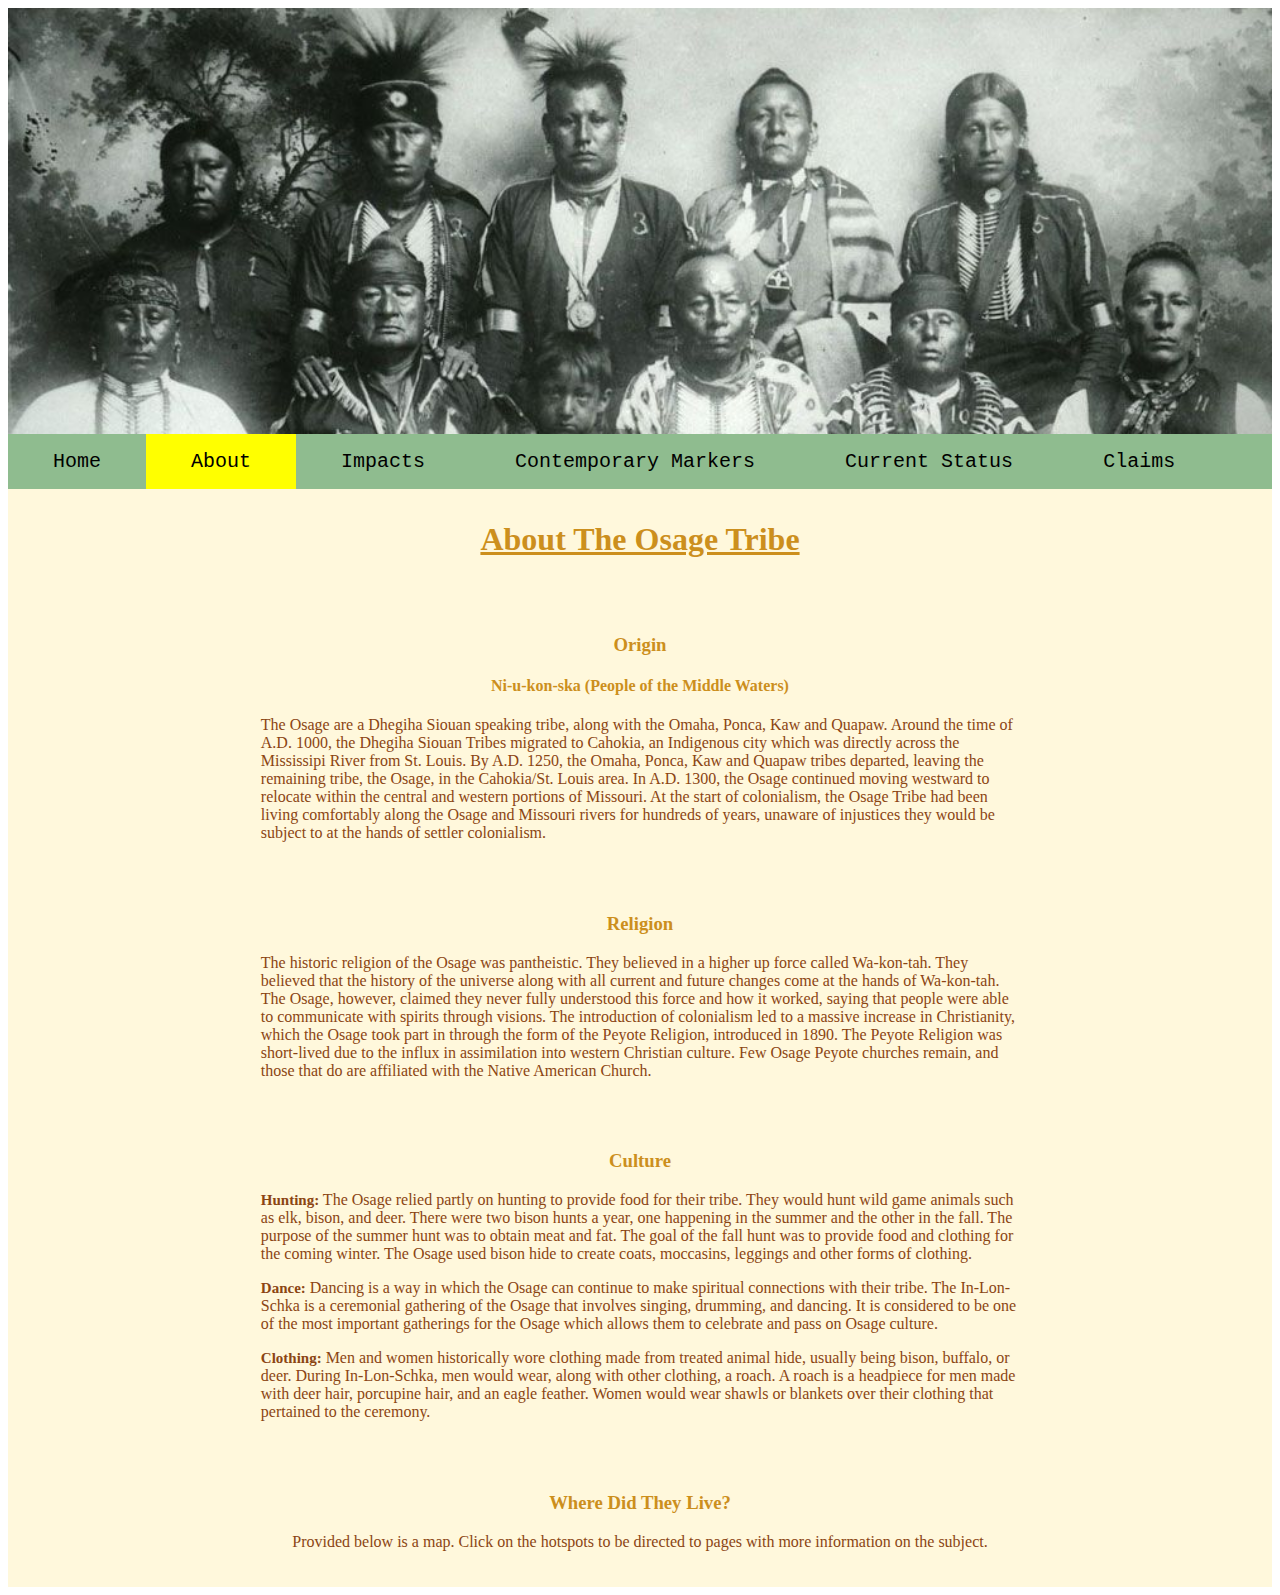
==== About.htm @ 8feeb459 "Addition of pages" ====
<!DOCTYPE html>

<html lang="en"> 

  <head>
	<meta http-equiv="content-type" content="text/html; charset=utf-8" /> 
  <link rel="stylesheet" href="TopNavSS.css" type="text/css"/>
  <link rel="stylesheet" href="PageLayout.css" type="text/css"/>

	<title>About Osage Indians</title>

	<style>

    p#mp {font-family: Verdana; text-align: center; color: saddlebrown;}

	</style>

  <script type="text/javascript">

function myFunction() {
			var x = document.getElementById("mytopnav");
			if (x.className === "topnav") {
				x.className += " responsive";
			} else {
				x.className = "topnav";
			}
		}


  </script>
	
	
	
  </head>

  <body>
    <div id="banner">
      <h1 id="heading"></h1>
    </div>
    <div class="topnav" id="mytopnav">
      <a href="Home.htm">Home</a>
      <a href="About.htm" class="active">About</a>
      <a href="Impacts.htm">Impacts</a>
      <a href="ContMarkers.htm">Contemporary Markers</a>   
      <a href="Status.htm">Current Status</a>
      <a href="Claims.htm">Claims</a>
      <a href="javascript:void(0);" style="font-size:15px;" class="icon" onclick="myFunction()">&#9776;</a>
    </div>

<div id="layout">

    <h1>About The Osage Tribe</h1>

    <br/>
    <br/>

    <h3>Origin</h3>
    <h4>Ni-u-kon-ska (People of the Middle Waters)</h4>
    <p>
      The Osage are a Dhegiha Siouan speaking tribe, along with the Omaha, Ponca, Kaw and Quapaw. Around the time 
      of A.D. 1000, the Dhegiha Siouan Tribes migrated to Cahokia, an Indigenous city which was directly across the Mississipi River from 
      St. Louis. By A.D. 1250, the Omaha, Ponca, Kaw and Quapaw tribes departed, leaving the remaining tribe, the Osage, in the Cahokia/St. Louis 
      area. In A.D. 1300, the Osage continued moving westward to relocate within the central and western portions of Missouri. 
      At the start of colonialism, the Osage Tribe had been living comfortably along the Osage and Missouri rivers for hundreds of years, 
      unaware of injustices they would be subject to at the hands of settler colonialism.
    </p>

    <br/>
    <br/>
    <h3>Religion</h3>
    <p>
      The historic religion of the Osage was pantheistic. They believed in a higher up force called Wa-kon-tah. 
      They believed that the history of the universe along with all current and future changes come at the hands of Wa-kon-tah. 
      The Osage, however, claimed they never fully understood this force and how it worked, saying that people were able 
      to communicate with spirits through visions. The introduction of colonialism led to a massive increase in Christianity, which 
      the Osage took part in through the form of the Peyote Religion, introduced in 1890. The Peyote Religion was short-lived due 
      to the influx in assimilation into western Christian culture. Few Osage Peyote churches remain, and those that do 
      are affiliated with the Native American Church. 
    </p>

    <br/>
    <br/>

    <h3>Culture</h3>
    <p>
      <span style="font-weight: bold; font-size: 15px;">Hunting:</span> The Osage relied partly on hunting 
      to provide food for their tribe. They would hunt wild game animals such as elk, bison, and deer. There
      were two bison hunts a year, one happening in the summer and the other in the fall. The purpose of the 
      summer hunt was to obtain meat and fat. The goal of the fall hunt was to provide food and clothing for the coming winter. 
      The Osage used bison hide to create coats, moccasins, leggings and other forms of clothing.
    </p>
    <p>
      <span style="font-weight: bold; font-size: 15px;">Dance:</span> Dancing is a way in which the Osage can 
      continue to make spiritual connections with their tribe. The In-Lon-Schka is a ceremonial gathering of the Osage 
      that involves singing, drumming, and dancing. It is considered to be one of the most important gatherings for the Osage 
      which allows them to celebrate and pass on Osage culture.
    </p>
    <p>
      <span style="font-weight: bold; font-size: 15px;">Clothing:</span> Men and women historically wore 
      clothing made from treated animal hide, usually being bison, buffalo, or deer. During In-Lon-Schka, men would wear, 
      along with other clothing, a roach. A roach is a headpiece for men made with deer hair, porcupine hair, and an eagle 
      feather. Women would wear shawls or blankets over their clothing that pertained to the ceremony.
    </p>

    <br/>
    <br/>

    <h3>Where Did They Live?</h3>
    <p id="mp">Provided below is a map. Click on the hotspots to be directed to pages with more information on the subject.</p>

  </div>
  </body>
</html>
---- TopNavSS.css ----
div#banner {
        background: url(Osage2.jpg);
        background-size: cover;
        max-width: 100%;
        padding: 15%;
}

h1#heading {
        color: black;
        font-weight: bold;
        font-family: Didot;
        text-align: center;
        font-size: 70px;
}

/* styles for menu below */
.topnav {
        background-color: darkseagreen;
        overflow: hidden;
        font-family: Courier New;
}

.topnav a {
        float: left;
        color: black;
        display: block;
        text-align: center;
        padding: 16px 45px;
        text-decoration: none;
        font-size: 20px;
}

.active {
        background-color: yellow;
        color: white;
}

.drpdwn {
        float: left;
        overflow: hidden;
}

.drpdwn .drpbtn {
        font-size: 16px;
        border: none;
        outline: none;
        color: black;
        padding: 14px 24px;
        font-family: inherit;
        background-color: inherit;
        margin: 0;
}

.drpdwncontent {
        position: absolute;
        display: none;
        background-color: white;
        z-index: 1;
}

.drpdwn:hover .drpdwncontent {
        display: block;
}

.drpdwncontent a {
        float: none;
        display: block;
        color: black;
        padding: 12px 16px;
        text-decoration: none;
        text-align: left;
}

.topnav a:hover,
.drpdwn:hover .drpbtn {
        background-color: #00B2EE;
        color: black;
}

.drpdwncontent a:hover {
        background-color: lightgoldenrodyellow;
        color: black;
}

.topnav .icon {
        display: none;
}

@media screen and (max-width: 1000px) {

        .topnav a:not(:first-child),
        .drpdwn .drpbtn {
                display: none;
        }

        .topnav a.icon {
                float: right;
                display: block;
        }
}

@media screen and (max-width: 1000px) {
        .topnav.responsive {
                position: relative;
        }

        .topnav.responsive .icon {
                position: absolute;
                right: 0;
                top: 0;
        }

        .topnav.responsive a {
                float: none;
                display: block;
                text-align: left;
        }

        .topnav.responsive .drpdwn {
                float: none;
        }

        .topnav.responsive .drpdwncontent {
                position: relative;
        }

        .topnav.responsive .drpdwn .drpbtn {
                display: block;
                width: 100%;
                text-align: left;
        }
}

/* This is styles for content */

.row {
        display: flex;
        flex-direction: row;
}

.about {
        width: 27%;
        margin: 3%;
        text-align: justify;
}

@media screen and (max-width:1000px) {
        .row {
                flex-direction: column;
        }

        .about {
                width: 80%;
                margin-right: auto;
                margin-left: auto;
        }
}
---- PageLayout.css ----
div#layout {background-color: cornsilk; padding-top: 10px; padding-bottom: 20px;}
h3, h2, h4 {font-family: Georgia; text-align: center; color: rgb(204, 143, 29);}
p {font-family: Verdana; margin-right: 20%; margin-left: 20%; color: saddlebrown;}
ul {margin-left: 30%; margin-right: 30%; font-family: Georgia;}
td {font-family: Georgia;}
h1 {font-family: Georgia; text-align: center; color: rgb(204, 143, 29); text-decoration: underline;}
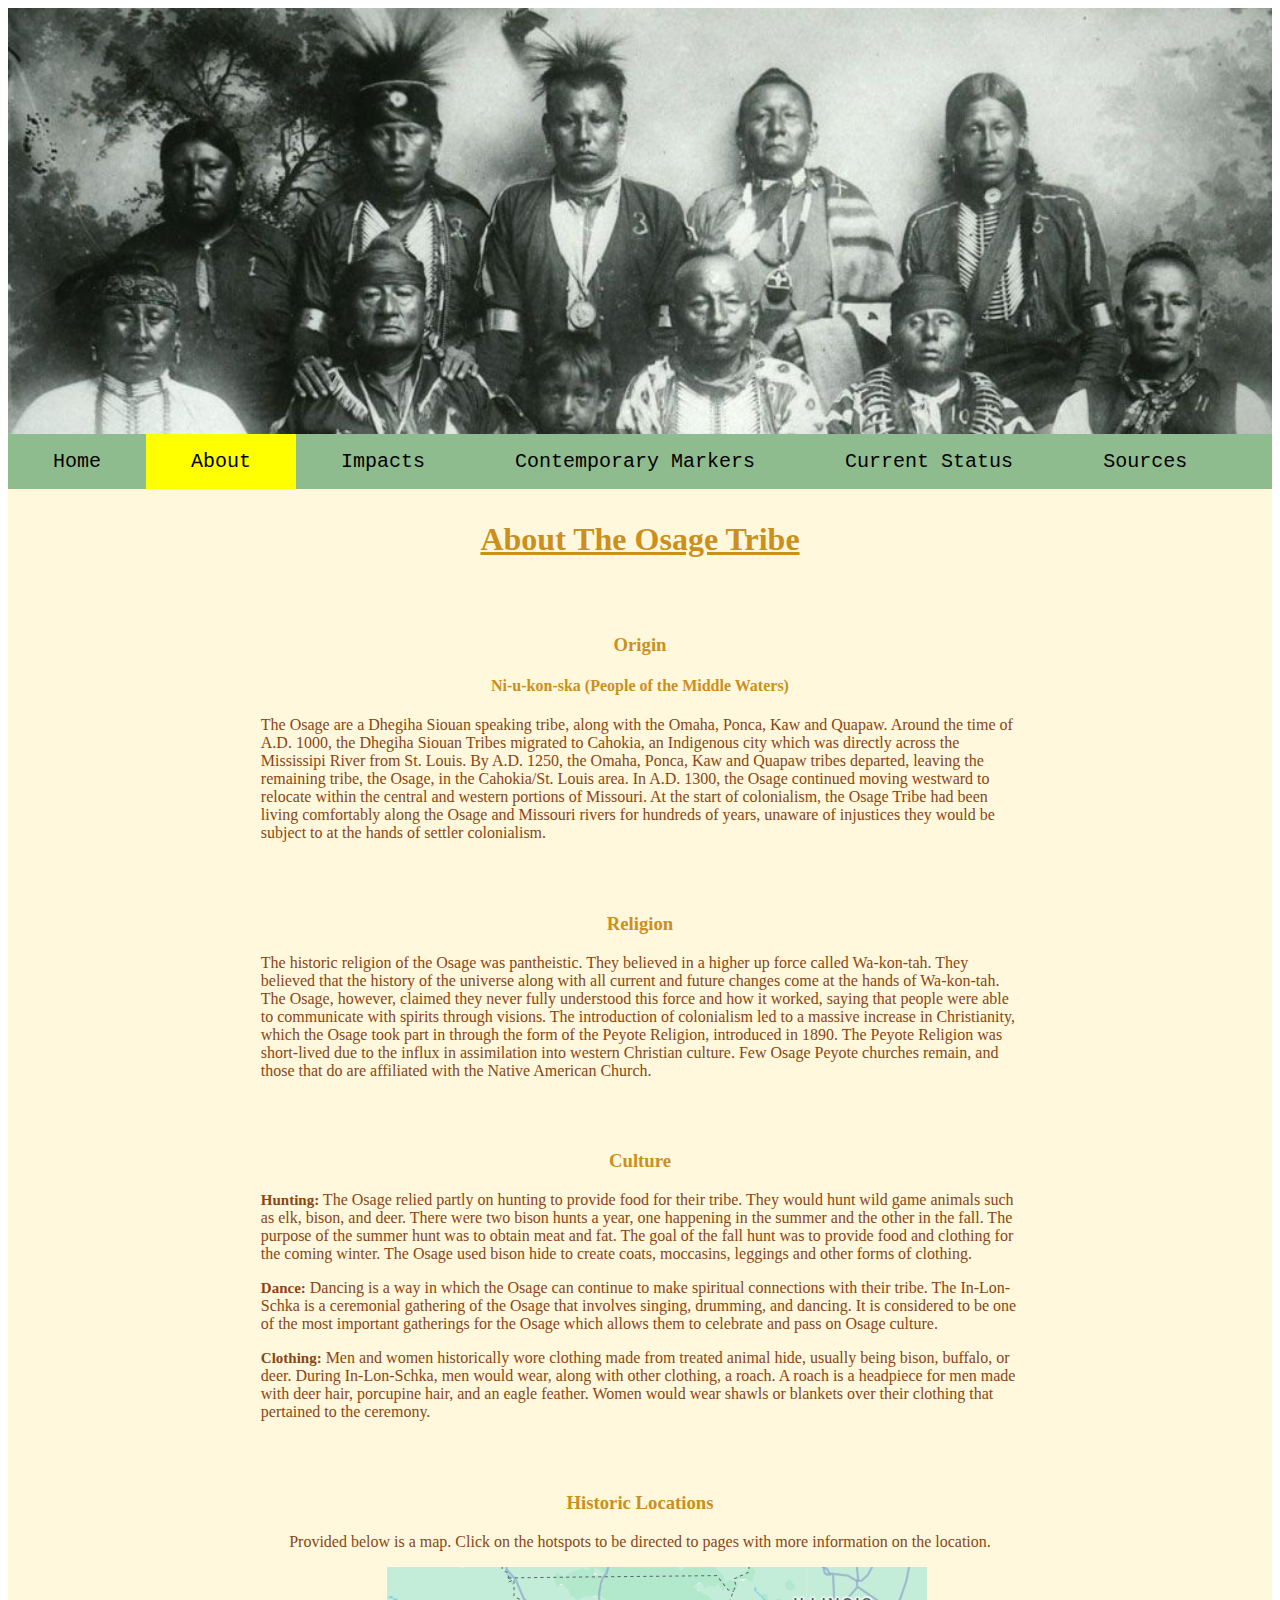
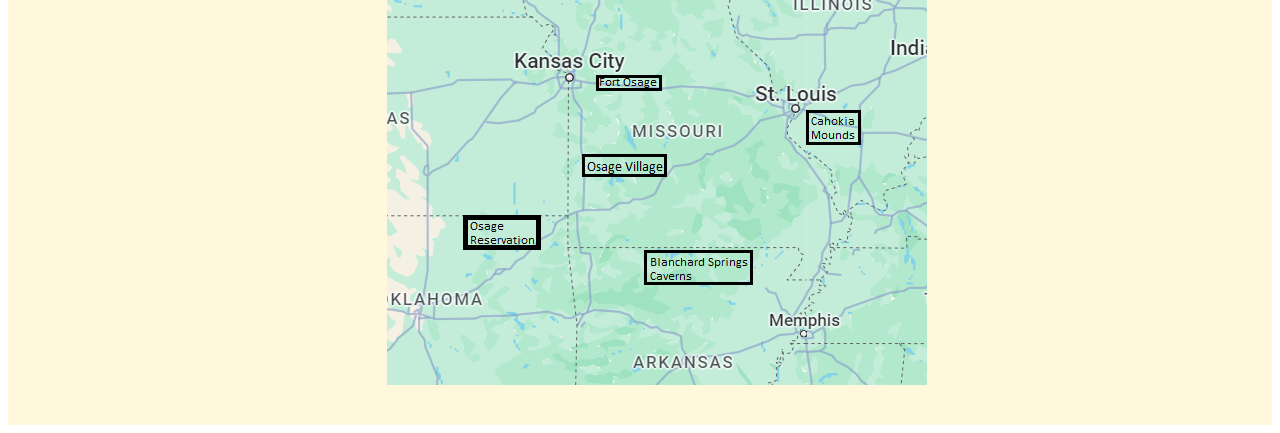
==== commit 3c852c22: "Adding CSS/Java" ====
--- a/About.htm
+++ b/About.htm
@@ -12,6 +12,7 @@
 	<style>
 
     p#mp {font-family: Verdana; text-align: center; color: saddlebrown;}
+    p#map {margin-left: 30%; margin-right: 30%;}
 
 	</style>
 
@@ -38,12 +39,12 @@
       <h1 id="heading"></h1>
     </div>
     <div class="topnav" id="mytopnav">
-      <a href="Home.htm">Home</a>
+      <a href="index.htm">Home</a>
       <a href="About.htm" class="active">About</a>
       <a href="Impacts.htm">Impacts</a>
       <a href="ContMarkers.htm">Contemporary Markers</a>   
       <a href="Status.htm">Current Status</a>
-      <a href="Claims.htm">Claims</a>
+      <a href="Claims.htm">Sources</a>
       <a href="javascript:void(0);" style="font-size:15px;" class="icon" onclick="myFunction()">&#9776;</a>
     </div>
 
@@ -105,8 +106,20 @@
     <br/>
     <br/>
 
-    <h3>Where Did They Live?</h3>
-    <p id="mp">Provided below is a map. Click on the hotspots to be directed to pages with more information on the subject.</p>
+    <h3>Historic Locations</h3>
+    <p id="mp">Provided below is a map. Click on the hotspots to be directed to pages with more information on the location.</p>
+    <map name="OsageNation" id="c">
+
+      <area shape="rect" coords="78,249,154,280" href="https://www.osagenation-nsn.gov/node/10632" target="_blank" alt="Osage Reservation" />
+      <area shape="rect" coords="208,109,275,123" href="https://www.nps.gov/places/fort-osage-national-historic-landmark.htm" target="_blank" alt="Fort Osage" />
+      <area shape="rect" coords="196,188,280,206" href="https://missourilife.com/learn-about-osage-village-state-historic-site/" target="_blank" alt="Osage Village" />
+      <area shape="rect" coords="257,283,365,318" href="https://www.osageculture.com/culture/geography/blanchard-springs-caverns" target="_blank" alt="Blanchard Springs Caverns" />
+      <area shape="rect" coords="419,143,473,176" href="https://www.osagenation-nsn.gov/news-events/news/historic-preservation-heritage-site-visit-st-louis-mo" target="_blank" alt="Cahokia Mounds" />
+  
+    </map>
+    <p id="map">
+      <img src="Capture.PNG" alt="Map of Osage Historic Sites" title="Osage Historic Sites" usemap="#OsageNation"/>
+    </p>
 
   </div>
   </body>
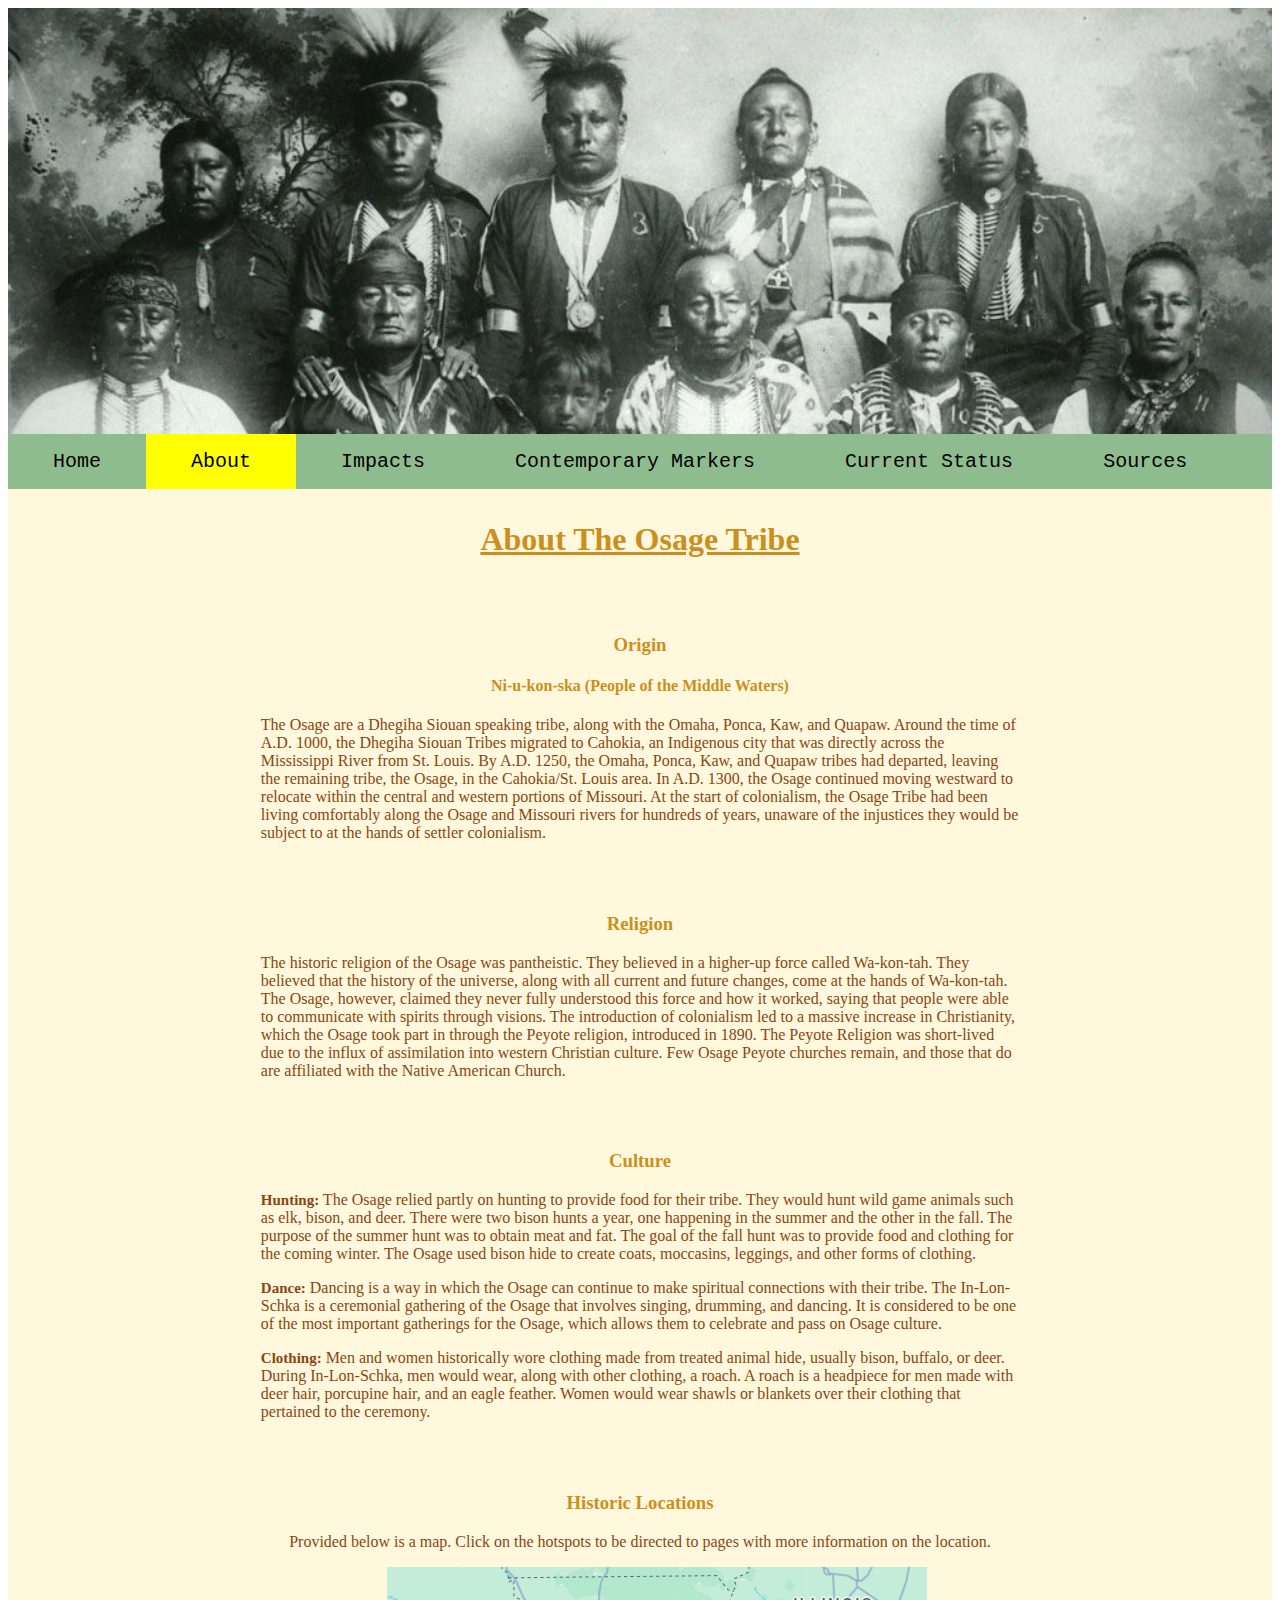
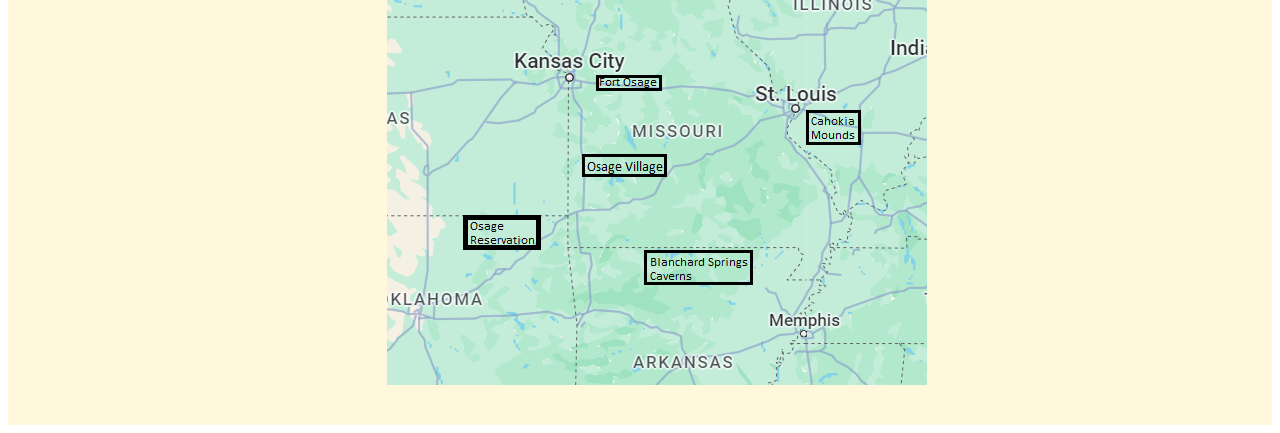
==== commit 0e462fe3: "final edits" ====
--- a/About.htm
+++ b/About.htm
@@ -58,24 +58,24 @@
     <h3>Origin</h3>
     <h4>Ni-u-kon-ska (People of the Middle Waters)</h4>
     <p>
-      The Osage are a Dhegiha Siouan speaking tribe, along with the Omaha, Ponca, Kaw and Quapaw. Around the time 
-      of A.D. 1000, the Dhegiha Siouan Tribes migrated to Cahokia, an Indigenous city which was directly across the Mississipi River from 
-      St. Louis. By A.D. 1250, the Omaha, Ponca, Kaw and Quapaw tribes departed, leaving the remaining tribe, the Osage, in the Cahokia/St. Louis 
+      The Osage are a Dhegiha Siouan speaking tribe, along with the Omaha, Ponca, Kaw, and Quapaw. Around the time 
+      of A.D. 1000, the Dhegiha Siouan Tribes migrated to Cahokia, an Indigenous city that was directly across the Mississippi River from 
+      St. Louis. By A.D. 1250, the Omaha, Ponca, Kaw, and Quapaw tribes had departed, leaving the remaining tribe, the Osage, in the Cahokia/St. Louis 
       area. In A.D. 1300, the Osage continued moving westward to relocate within the central and western portions of Missouri. 
       At the start of colonialism, the Osage Tribe had been living comfortably along the Osage and Missouri rivers for hundreds of years, 
-      unaware of injustices they would be subject to at the hands of settler colonialism.
+      unaware of the injustices they would be subject to at the hands of settler colonialism.
     </p>
 
     <br/>
     <br/>
     <h3>Religion</h3>
     <p>
-      The historic religion of the Osage was pantheistic. They believed in a higher up force called Wa-kon-tah. 
-      They believed that the history of the universe along with all current and future changes come at the hands of Wa-kon-tah. 
+      The historic religion of the Osage was pantheistic. They believed in a higher-up force called Wa-kon-tah. 
+      They believed that the history of the universe, along with all current and future changes, come at the hands of Wa-kon-tah. 
       The Osage, however, claimed they never fully understood this force and how it worked, saying that people were able 
       to communicate with spirits through visions. The introduction of colonialism led to a massive increase in Christianity, which 
-      the Osage took part in through the form of the Peyote Religion, introduced in 1890. The Peyote Religion was short-lived due 
-      to the influx in assimilation into western Christian culture. Few Osage Peyote churches remain, and those that do 
+      the Osage took part in through the Peyote religion, introduced in 1890. The Peyote Religion was short-lived due 
+      to the influx of assimilation into western Christian culture. Few Osage Peyote churches remain, and those that do 
       are affiliated with the Native American Church. 
     </p>
 
@@ -88,17 +88,17 @@
       to provide food for their tribe. They would hunt wild game animals such as elk, bison, and deer. There
       were two bison hunts a year, one happening in the summer and the other in the fall. The purpose of the 
       summer hunt was to obtain meat and fat. The goal of the fall hunt was to provide food and clothing for the coming winter. 
-      The Osage used bison hide to create coats, moccasins, leggings and other forms of clothing.
+      The Osage used bison hide to create coats, moccasins, leggings, and other forms of clothing.
     </p>
     <p>
       <span style="font-weight: bold; font-size: 15px;">Dance:</span> Dancing is a way in which the Osage can 
       continue to make spiritual connections with their tribe. The In-Lon-Schka is a ceremonial gathering of the Osage 
-      that involves singing, drumming, and dancing. It is considered to be one of the most important gatherings for the Osage 
+      that involves singing, drumming, and dancing. It is considered to be one of the most important gatherings for the Osage, 
       which allows them to celebrate and pass on Osage culture.
     </p>
     <p>
       <span style="font-weight: bold; font-size: 15px;">Clothing:</span> Men and women historically wore 
-      clothing made from treated animal hide, usually being bison, buffalo, or deer. During In-Lon-Schka, men would wear, 
+      clothing made from treated animal hide, usually bison, buffalo, or deer. During In-Lon-Schka, men would wear, 
       along with other clothing, a roach. A roach is a headpiece for men made with deer hair, porcupine hair, and an eagle 
       feather. Women would wear shawls or blankets over their clothing that pertained to the ceremony.
     </p>
